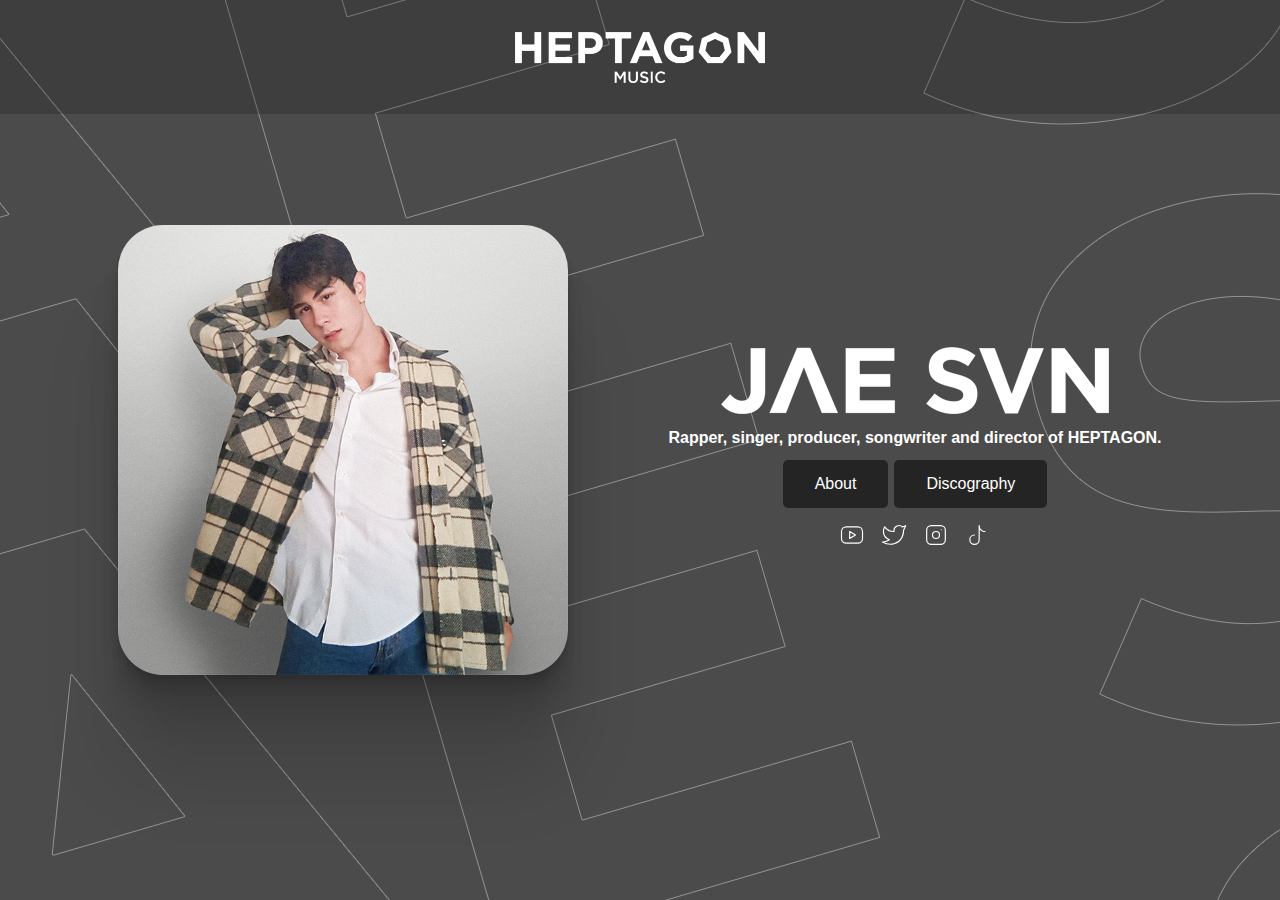
==== music/index.html @ bf85baf1 "first commit" ====
<!DOCTYPE html>
<html lang="en">
  <head>
    <meta charset="UTF-8" />
    <meta http-equiv="X-UA-Compatible" content="IE=edge" />
    <meta http-equiv="content-type" content="text/html; charset=UTF-8" />
    <meta
      name="viewport"
      content="width=device-width, initial-scale=1, maximum-scale=1, minimum-scale=1, user-scalable=no"
    />

    <meta http-equiv="Cache-Control" content="no-cache" />
    <meta http-equiv="Pragma" content="no-cache" />
    <meta http-equiv="Expires" content="-1" />

    <link rel="stylesheet" href="./style.css" type="text/css" />
    <link
      rel="icon"
      type="image/x-icon"
      href="../favicon.ico"
      sizes="32x32"
    />

    <title>HEPTAGON MUSIC</title>
    <meta
      name="description"
      content="Welcome to HEPTAGON MUSIC. The seven sides of the world united for MUSIC."
    />
    <meta
      name="keywords"
      content="HEPTAGON, HEPTAGON ENTERTAINMENT, HEPTAGON MUSIC, ARTISTS, JAE SVN"
    />
  </head>

  <body>
    <header>
      <img src="./Assets/HM_Logo.png" class="HM_Logo" alt="HEPTAGON MUSIC Logo"/>
    </header>

    <div class="container">
      <section>
        <a href="./jaesvn/index.html" title="JAE SVN">
          <img src="./Assets/JAE_SVN_Photo.png" class="JAE_SVN_Photo" alt="JAE SVN Photo"/>
        </a>
        <div class="side_data">
          <a href="./jaesvn/index.html">
            <img src="./Assets/JAE_SVN_Logo.png" class="JAE_SVN_Logo" alt="JAE SVN Logo"/>
          </a>
          <h1>
            Rapper, singer, producer, songwriter and director of HEPTAGON.
          </h1>
          <div class="btn_group">
            <a class="btn_default" href="./jaesvn/about/" title="About JAE SVN"
              >About</a
            >
            <a
              class="btn_default"
              href="./jaesvn/discography/"
              title="Discography of JAE SVN"
              >Discography</a
            >
          </div>

          <div class="social-media">
            <a
              href="https://www.youtube.com/@JAESVN"
              target="_blank"
              title="JAE SVN YouTube channel"
            >
              <svg
                xmlns="http://www.w3.org/2000/svg"
                class="icon-tabler-brand-youtube"
                width="28"
                height="28"
                viewBox="0 0 24 24"
                stroke-width="1"
                stroke="#ffffff"
                fill="none"
                stroke-linecap="round"
                stroke-linejoin="round"
              >
                <path stroke="none" d="M0 0h24v24H0z" fill="none" />
                <rect x="3" y="5" width="18" height="14" rx="4" />
                <path d="M10 9l5 3l-5 3z" />
              </svg>
            </a>

            <a href="https://twitter.com/JAE_SVN" target="_blank" title="JAE SVN Twitter page">
              <svg
                xmlns="http://www.w3.org/2000/svg"
                class="icon-tabler-brand-twitter"
                width="28"
                height="28"
                viewBox="0 0 24 24"
                stroke-width="1"
                stroke="#ffffff"
                fill="none"
                stroke-linecap="round"
                stroke-linejoin="round"
              >
                <path stroke="none" d="M0 0h24v24H0z" fill="none" />
                <path
                  d="M22 4.01c-1 .49 -1.98 .689 -3 .99c-1.121 -1.265 -2.783 -1.335 -4.38 -.737s-2.643 2.06 -2.62 3.737v1c-3.245 .083 -6.135 -1.395 -8 -4c0 0 -4.182 7.433 4 11c-1.872 1.247 -3.739 2.088 -6 2c3.308 1.803 6.913 2.423 10.034 1.517c3.58 -1.04 6.522 -3.723 7.651 -7.742a13.84 13.84 0 0 0 .497 -3.753c-.002 -.249 1.51 -2.772 1.818 -4.013z"
                />
              </svg>
            </a>

            <a href="https://www.instagram.com/jae.svn/" target="_blank" title="JAE SVN Instagram page">
              <svg
                xmlns="http://www.w3.org/2000/svg"
                class="icon-tabler-brand-instagram"
                width="28"
                height="28"
                viewBox="0 0 24 24"
                stroke-width="1"
                stroke="#ffffff"
                fill="none"
                stroke-linecap="round"
                stroke-linejoin="round"
              >
                <path stroke="none" d="M0 0h24v24H0z" fill="none" />
                <rect x="4" y="4" width="16" height="16" rx="4" />
                <circle cx="12" cy="12" r="3" />
                <line x1="16.5" y1="7.5" x2="16.5" y2="7.501" />
              </svg>
            </a>

            <a href="https://www.tiktok.com/@jae.svn" target="_blank" title="JAE SVN TikTok page">
              <svg
                xmlns="http://www.w3.org/2000/svg"
                class="icon-tabler-brand-tiktok"
                width="28"
                height="28"
                viewBox="0 0 24 24"
                stroke-width="1"
                stroke="#ffffff"
                fill="none"
                stroke-linecap="round"
                stroke-linejoin="round"
              >
                <path stroke="none" d="M0 0h24v24H0z" fill="none" />
                <path d="M9 12a4 4 0 1 0 4 4v-12a5 5 0 0 0 5 5" />
              </svg>
            </a>
          </div>
        </div>
      </section>

      <section>
        <img src="./Assets/Coming_Soon_Text.png" class="Coming_Soon_Text" />
      </section>
    </div>
  </body>
</html>
---- music/style.css ----
body {
  width: 100vw;
  height: 100vh;
  margin: 0;
}

header {
  background-color: rgba(0, 0, 0, 0.171);
  position: fixed;
  width: 100%;
  height: 50px;
  display: block;
  text-align: center;
  padding-top: 32px;
  padding-bottom: 32px;
  z-index: 2;
}

div::-webkit-scrollbar {
  display: none;
}

section {
  display: flex;
  justify-content: center;
  align-items: center;
  width: 100vw;
  height: 100vh;
  scroll-snap-align: start;
}

section:nth-of-type(1) {
  background-color: rgb(75, 75, 75);
  background-image: url("./Assets/JAE_SVN_Background.png");
}

section:nth-of-type(2) {
  background-color: rgb(30, 30, 30);
  background-image: url("./Assets/Coming_Soon_Background.png");
}

h1 {
  font-family: Arial, Helvetica, sans-serif;
  font-size: 16px;
  color: white;
  margin-bottom: auto;
  text-align: center;
}

.HM_Logo {
  pointer-events: none;
  width: 250px;
  height: 51.34px;
  display: inline-block;
  margin: 0 auto;
  user-select: none;
}

.container {
  width: 100%;
  height: 100%;
  scroll-snap-type: y mandatory;
  overflow-y: scroll;
}

.side_data {
  justify-content: center;
  align-items: center;
  display: flex;
  flex-direction: column;
  flex-wrap: wrap;
}

.btn_group {
  display: flex;
  flex-direction: row;
  flex-wrap: wrap;
  margin-top: 10px;
}

.btn_default {
  background-color: rgba(36, 36, 36, 1);
  border: none;
  color: white;
  padding: 15px 32px;
  text-align: center;
  text-decoration: none;
  font-family: Arial, Helvetica, sans-serif;
  font-size: 16px;
  border-radius: 5px;
  margin: 3px;
}

.btn_default:hover {
  background-color: rgba(30, 30, 30, 1);
}

.social-media {
  margin-top: 10px;
  user-select: none;
}

.icon-tabler-brand-youtube {
  margin-right: 10px;
  user-select: none;
}

.icon-tabler-brand-twitter {
  margin-right: 10px;
  user-select: none;
}

.icon-tabler-brand-instagram {
  margin-right: 10px;
  user-select: none;
}

a:link {
  text-decoration: none;
}
a:visited {
  text-decoration: none;
}
a:hover {
  text-decoration: none;
}
a:active {
  text-decoration: none;
}

.JAE_SVN_Photo {
  height: 450px;
  width: 450px;
  border-radius: 10%;
  box-shadow: 0 2.8px 2.2px rgba(0, 0, 0, 0.034),
    0 6.7px 5.3px rgba(0, 0, 0, 0.048), 0 12.5px 10px rgba(0, 0, 0, 0.06),
    0 22.3px 17.9px rgba(0, 0, 0, 0.072), 0 41.8px 33.4px rgba(0, 0, 0, 0.086),
    0 100px 80px rgba(0, 0, 0, 0.12);
  transition: all 0.2s ease-in-out;
  position: relative;
  z-index: 0;
  display: flex;
  user-select: none;
  margin-right: 100px;
}

.JAE_SVN_Logo {
  pointer-events: none;
  user-select: none;
}

.Coming_Soon_Text {
  pointer-events: none;
  user-select: none;
}

@media (max-width: 1025px) {
  .JAE_SVN_Photo {
    width: 300px;
    height: 300px;
    margin-right: 50px;
  }

  .JAE_SVN_Logo {
    width: 300px;
  }

  .btn_default {
    padding: 12px 22px;
    font-size: 12px;
  }

  h1 {
    font-size: 12px;
    margin-top: 10px;
  }

  .Coming_Soon_Text {
    margin-top: 30px;
    width: 500px;
  }
}

@media (max-width: 769px) {
  .JAE_SVN_Photo {
    width: 200px;
    height: 200px;
    margin-right: 50px;
  }

  .JAE_SVN_Logo {
    width: 200px;
  }

  .btn_default {
    padding: 10px 20px;
    font-size: 11px;
  }

  h1 {
    font-size: 10px;
    margin-top: 10px;
  }

  .Coming_Soon_Text {
    margin-top: 30px;
    width: 400px;
  }
}

@media (max-width: 481px) {
  .JAE_SVN_Photo {
    width: 0px;
    height: 0px;
    margin-right: 0px;
  }

  .JAE_SVN_Logo {
    width: 200px;
  }

  .btn_default {
    padding: 10px 20px;
    font-size: 11px;
  }

  h1 {
    font-size: 10px;
    margin-top: 10px;
  }

  .Coming_Soon_Text {
    margin-top: 30px;
    width: 300px;
  }
}

@media (max-width: 320px) {
  .JAE_SVN_Photo {
    width: 0px;
    height: 0px;
    margin-right: 0px;
  }

  .JAE_SVN_Logo {
    width: 200px;
  }

  .btn_default {
    padding: 10px 20px;
    font-size: 11px;
  }

  h1 {
    font-size: 10px;
  }

  .Coming_Soon_Text {
    margin-top: 50px;
    width: 200px;
  }
}
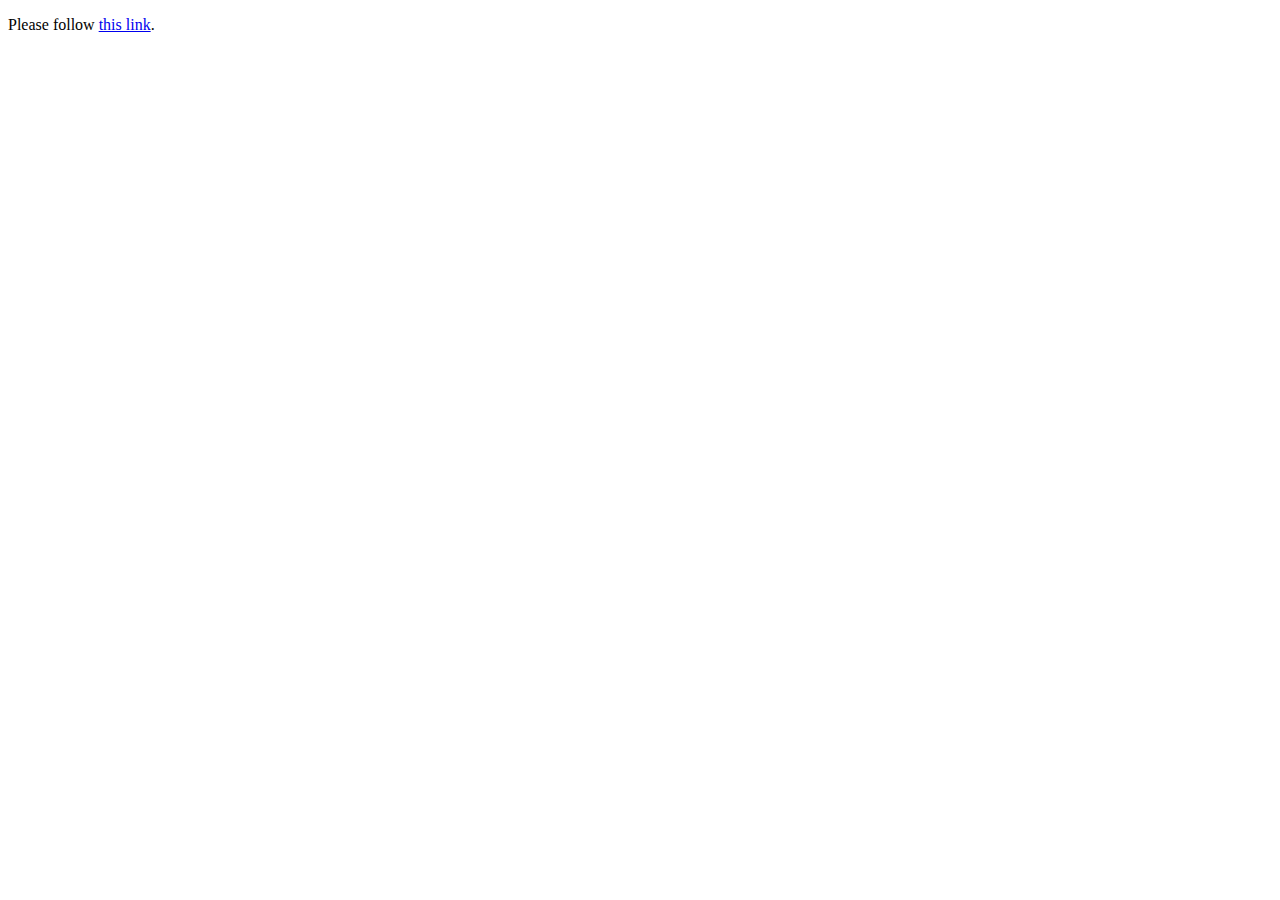
==== commit 384fe3bd: "Music page redirect to new subdomain" ====
--- a/music/index.html
+++ b/music/index.html
@@ -1,154 +1,9 @@
 <!DOCTYPE html>
-<html lang="en">
+<html>
   <head>
-    <meta charset="UTF-8" />
-    <meta http-equiv="X-UA-Compatible" content="IE=edge" />
-    <meta http-equiv="content-type" content="text/html; charset=UTF-8" />
-    <meta
-      name="viewport"
-      content="width=device-width, initial-scale=1, maximum-scale=1, minimum-scale=1, user-scalable=no"
-    />
-
-    <meta http-equiv="Cache-Control" content="no-cache" />
-    <meta http-equiv="Pragma" content="no-cache" />
-    <meta http-equiv="Expires" content="-1" />
-
-    <link rel="stylesheet" href="./style.css" type="text/css" />
-    <link
-      rel="icon"
-      type="image/x-icon"
-      href="../favicon.ico"
-      sizes="32x32"
-    />
-
-    <title>HEPTAGON MUSIC</title>
-    <meta
-      name="description"
-      content="Welcome to HEPTAGON MUSIC. The seven sides of the world united for MUSIC."
-    />
-    <meta
-      name="keywords"
-      content="HEPTAGON, HEPTAGON ENTERTAINMENT, HEPTAGON MUSIC, ARTISTS, JAE SVN"
-    />
+    <meta http-equiv="refresh" content="7; url='https://music.heptagonent.com'" />
   </head>
-
   <body>
-    <header>
-      <img src="./Assets/HM_Logo.png" class="HM_Logo" alt="HEPTAGON MUSIC Logo"/>
-    </header>
-
-    <div class="container">
-      <section>
-        <a href="./jaesvn/index.html" title="JAE SVN">
-          <img src="./Assets/JAE_SVN_Photo.png" class="JAE_SVN_Photo" alt="JAE SVN Photo"/>
-        </a>
-        <div class="side_data">
-          <a href="./jaesvn/index.html">
-            <img src="./Assets/JAE_SVN_Logo.png" class="JAE_SVN_Logo" alt="JAE SVN Logo"/>
-          </a>
-          <h1>
-            Rapper, singer, producer, songwriter and director of HEPTAGON.
-          </h1>
-          <div class="btn_group">
-            <a class="btn_default" href="./jaesvn/about/" title="About JAE SVN"
-              >About</a
-            >
-            <a
-              class="btn_default"
-              href="./jaesvn/discography/"
-              title="Discography of JAE SVN"
-              >Discography</a
-            >
-          </div>
-
-          <div class="social-media">
-            <a
-              href="https://www.youtube.com/@JAESVN"
-              target="_blank"
-              title="JAE SVN YouTube channel"
-            >
-              <svg
-                xmlns="http://www.w3.org/2000/svg"
-                class="icon-tabler-brand-youtube"
-                width="28"
-                height="28"
-                viewBox="0 0 24 24"
-                stroke-width="1"
-                stroke="#ffffff"
-                fill="none"
-                stroke-linecap="round"
-                stroke-linejoin="round"
-              >
-                <path stroke="none" d="M0 0h24v24H0z" fill="none" />
-                <rect x="3" y="5" width="18" height="14" rx="4" />
-                <path d="M10 9l5 3l-5 3z" />
-              </svg>
-            </a>
-
-            <a href="https://twitter.com/JAE_SVN" target="_blank" title="JAE SVN Twitter page">
-              <svg
-                xmlns="http://www.w3.org/2000/svg"
-                class="icon-tabler-brand-twitter"
-                width="28"
-                height="28"
-                viewBox="0 0 24 24"
-                stroke-width="1"
-                stroke="#ffffff"
-                fill="none"
-                stroke-linecap="round"
-                stroke-linejoin="round"
-              >
-                <path stroke="none" d="M0 0h24v24H0z" fill="none" />
-                <path
-                  d="M22 4.01c-1 .49 -1.98 .689 -3 .99c-1.121 -1.265 -2.783 -1.335 -4.38 -.737s-2.643 2.06 -2.62 3.737v1c-3.245 .083 -6.135 -1.395 -8 -4c0 0 -4.182 7.433 4 11c-1.872 1.247 -3.739 2.088 -6 2c3.308 1.803 6.913 2.423 10.034 1.517c3.58 -1.04 6.522 -3.723 7.651 -7.742a13.84 13.84 0 0 0 .497 -3.753c-.002 -.249 1.51 -2.772 1.818 -4.013z"
-                />
-              </svg>
-            </a>
-
-            <a href="https://www.instagram.com/jae.svn/" target="_blank" title="JAE SVN Instagram page">
-              <svg
-                xmlns="http://www.w3.org/2000/svg"
-                class="icon-tabler-brand-instagram"
-                width="28"
-                height="28"
-                viewBox="0 0 24 24"
-                stroke-width="1"
-                stroke="#ffffff"
-                fill="none"
-                stroke-linecap="round"
-                stroke-linejoin="round"
-              >
-                <path stroke="none" d="M0 0h24v24H0z" fill="none" />
-                <rect x="4" y="4" width="16" height="16" rx="4" />
-                <circle cx="12" cy="12" r="3" />
-                <line x1="16.5" y1="7.5" x2="16.5" y2="7.501" />
-              </svg>
-            </a>
-
-            <a href="https://www.tiktok.com/@jae.svn" target="_blank" title="JAE SVN TikTok page">
-              <svg
-                xmlns="http://www.w3.org/2000/svg"
-                class="icon-tabler-brand-tiktok"
-                width="28"
-                height="28"
-                viewBox="0 0 24 24"
-                stroke-width="1"
-                stroke="#ffffff"
-                fill="none"
-                stroke-linecap="round"
-                stroke-linejoin="round"
-              >
-                <path stroke="none" d="M0 0h24v24H0z" fill="none" />
-                <path d="M9 12a4 4 0 1 0 4 4v-12a5 5 0 0 0 5 5" />
-              </svg>
-            </a>
-          </div>
-        </div>
-      </section>
-
-      <section>
-        <img src="./Assets/Coming_Soon_Text.png" class="Coming_Soon_Text" />
-      </section>
-    </div>
+    <p>Please follow <a href="https://music.heptagonent.com">this link</a>.</p>
   </body>
-</html>
+</html>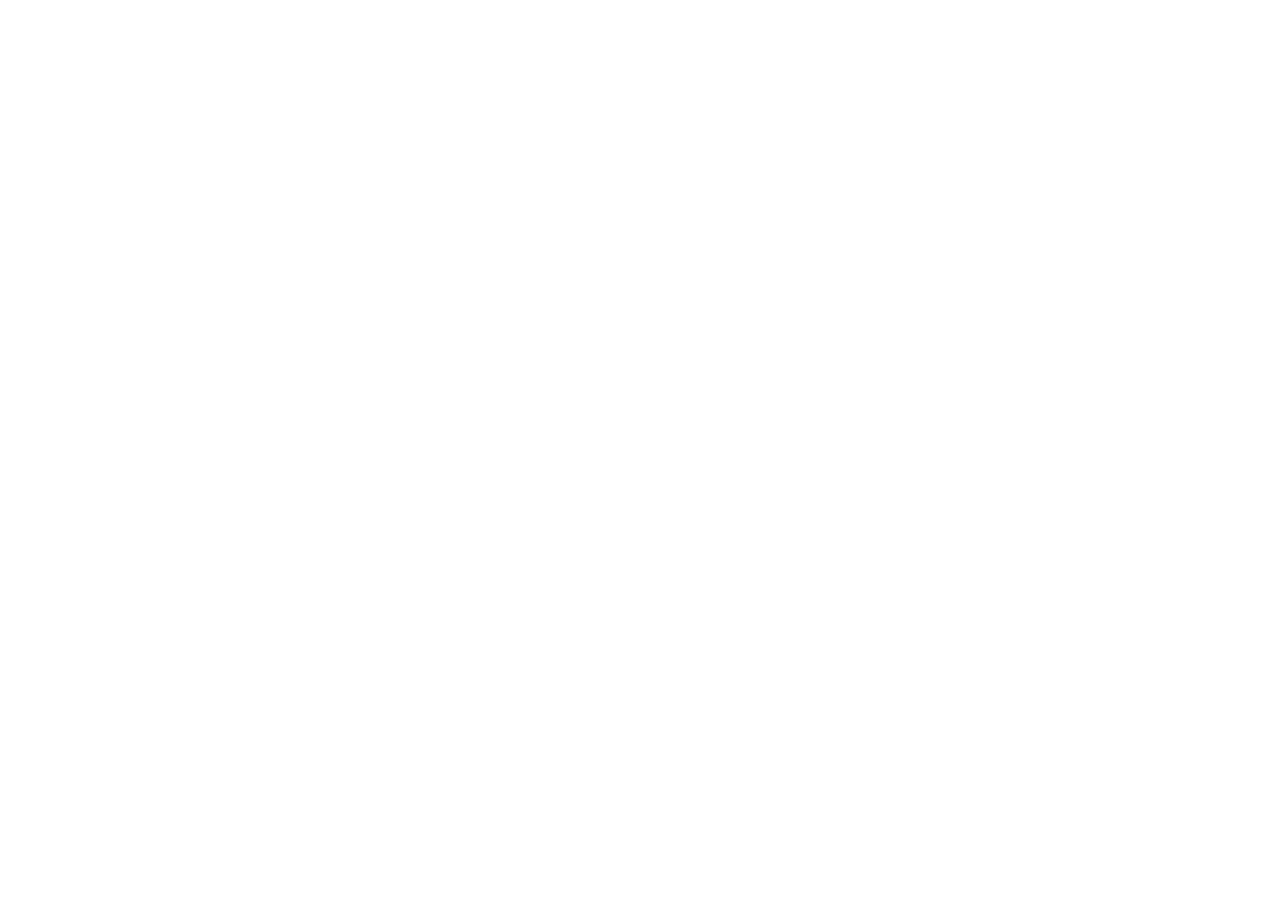
==== commit 487f73b7: "Added the rest of redirects to new music subdomain" ====
--- a/music/index.html
+++ b/music/index.html
@@ -1,9 +1,9 @@
 <!DOCTYPE html>
 <html>
   <head>
-    <meta http-equiv="refresh" content="7; url='https://music.heptagonent.com'" />
+    <meta http-equiv="refresh" content="0; url='https://music.heptagonent.com'" />
   </head>
   <body>
-    <p>Please follow <a href="https://music.heptagonent.com">this link</a>.</p>
+    <p>Please click <a href="https://music.heptagonent.com">this link</a> if the page didn't load properly.</p>
   </body>
 </html>